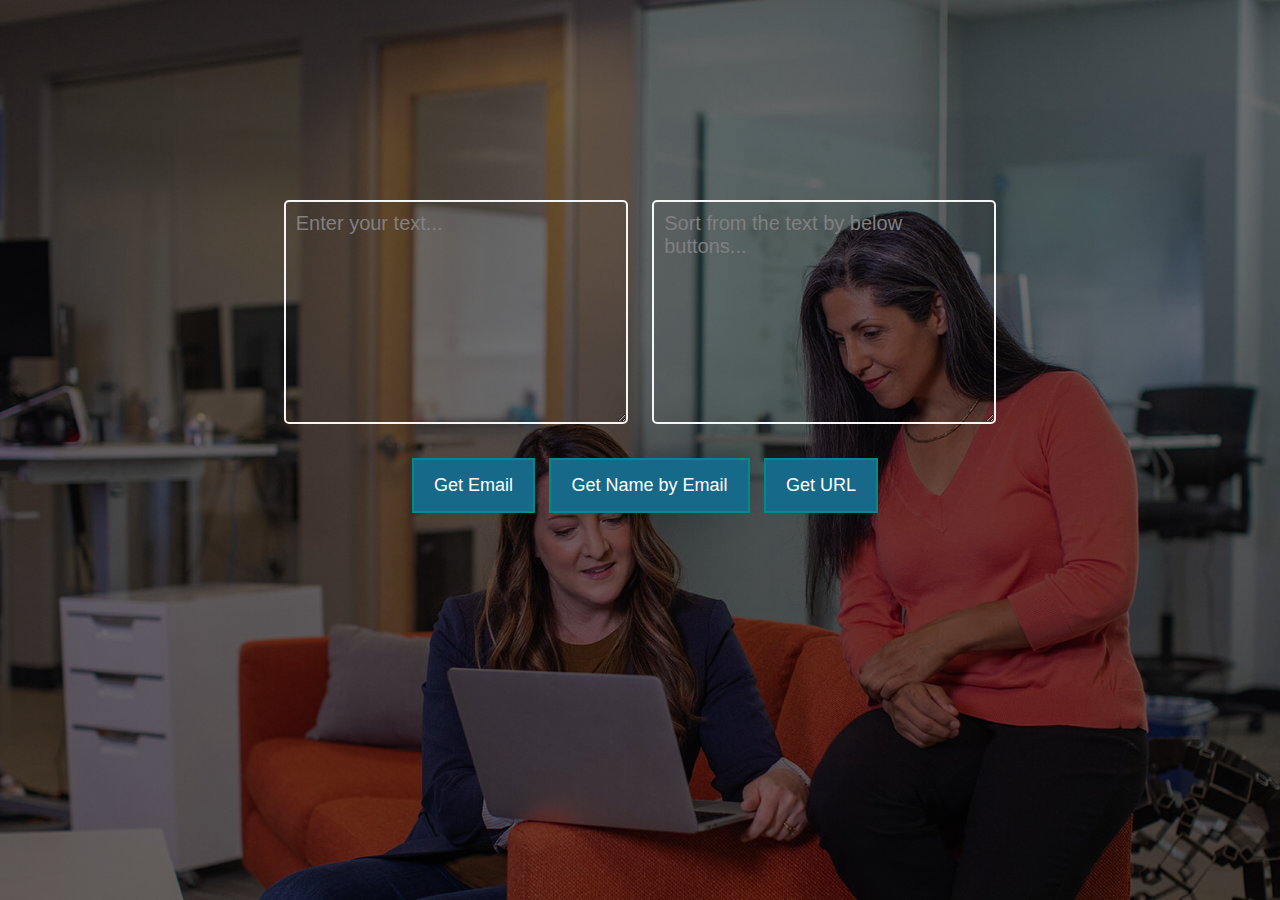
==== javascript/Jstask-1/index.html @ 711457c1 "Add files via upload" ====
<!DOCTYPE html>
<head>
    <title>content sort</title>
    <link rel="stylesheet" href="./style.css">
</head>
<body>
    <div class="container">
        <div class="column">
            <textarea placeholder="Enter your text..." id="text" cols="30" rows="10"></textarea>
            <textarea placeholder="Sort from the text by below buttons..." id="answer" cols="30" rows="10"></textarea><br>
            <button onclick="getMail()">Get Email</button>
            <button onclick="getname()">Get Name by Email</button>
            <button onclick="geturl()">Get URL</button>
        </div>
    </div>   
</body>
</html>

<script>
    
    function getMail(){
        var textletter = document.getElementById('text').value
        var textmail=[];
        textletter = textletter.split(' ');

        for (let i = 0; i < textletter.length; i++) {
            if(textmail.indexOf(textletter[i])==-1){
                var emails=/^\w+([\.-]?\w+)*@\w+([\.-]?\w+)*(\.\w{2,3})+$/;
                if(textletter[i].match(emails)){
                    textmail.push(textletter[i]);
                }
            }
        }
        document.getElementById('answer').value = Array.from(textmail).join('\n');
        console.log('textemail',textmail);
    }


    
    function getname(){
        var textletter = document.getElementById('text').value;
        var textname = [];
        textletter = textletter.split(' ');

        for(let i = 0; i < textletter.length; i++){
            var emails = /^\w+([\.-]?\w+)*@\w+([\.-]?\w+)*(\.\w{2,3})+$/;
            if(textletter[i].match(emails)){
                var splitname = textletter[i].split('@');
                var name = splitname[0];
                if(name.length >= 16){
                    name = name.substring(0, 16) + '...';
                }
                if(textname.indexOf(name) == -1) { 
                    textname.push(name); 
                }
            }
        }
        document.getElementById('answer').value = textname.join('\n');
        console.log('textname', textname);
    }


    
    function geturl(){
        var textletter = document.getElementById('text').value;
        var texturls = [];
        textletter = textletter.split(' ');

        for (let i = 0; i < textletter.length; i++) {
            if(texturls.indexOf(textletter[i])==-1){
                var urls=/^(https?|ftp):\/\/[^\s/$.?#].[^\s]*$/;
                if(textletter[i].match(urls)){
                    texturls.push(textletter[i]);
                }
            }
        }
        document.getElementById('answer').value = Array.from(texturls).join('\n');
        console.log('texturls',texturls);
    } 


</script>
---- javascript/Jstask-1/style.css ----
*{
    margin: 0%;
    padding: 0%;
    font-family: sans-serif;
}
.container{
    background:linear-gradient(rgb(1 1 2 / 57%), rgb(1 1 2 / 57%)), url(./img/hero-bg.jpg);
    background-position: center;
    background-size: cover;
    background-repeat: no-repeat;
    width: 100%;
    height: 100vh; 
}
.container .column{
    padding: 190px 0px;
    text-align: center;
}
textarea{
    margin: 10px;
    height: 200px;
    width: 25%;
    border-radius: 5px;
    border: 2px solid whitesmoke;
    padding: 10px;
    font-size: 20px;
    outline: none;
    color: white;
    background-color:transparent;
}
textarea::placeholder{
    color: gray;
}
button{
    margin-top: 20px;
    margin-left: 10px;
    padding: 15px 20px;
    border: 2px solid darkcyan;
    color: white;
    background-color: rgb(23, 105, 138);
    font-size: large;
}
button:hover{
    background-color: rgb(31, 135, 176);
}
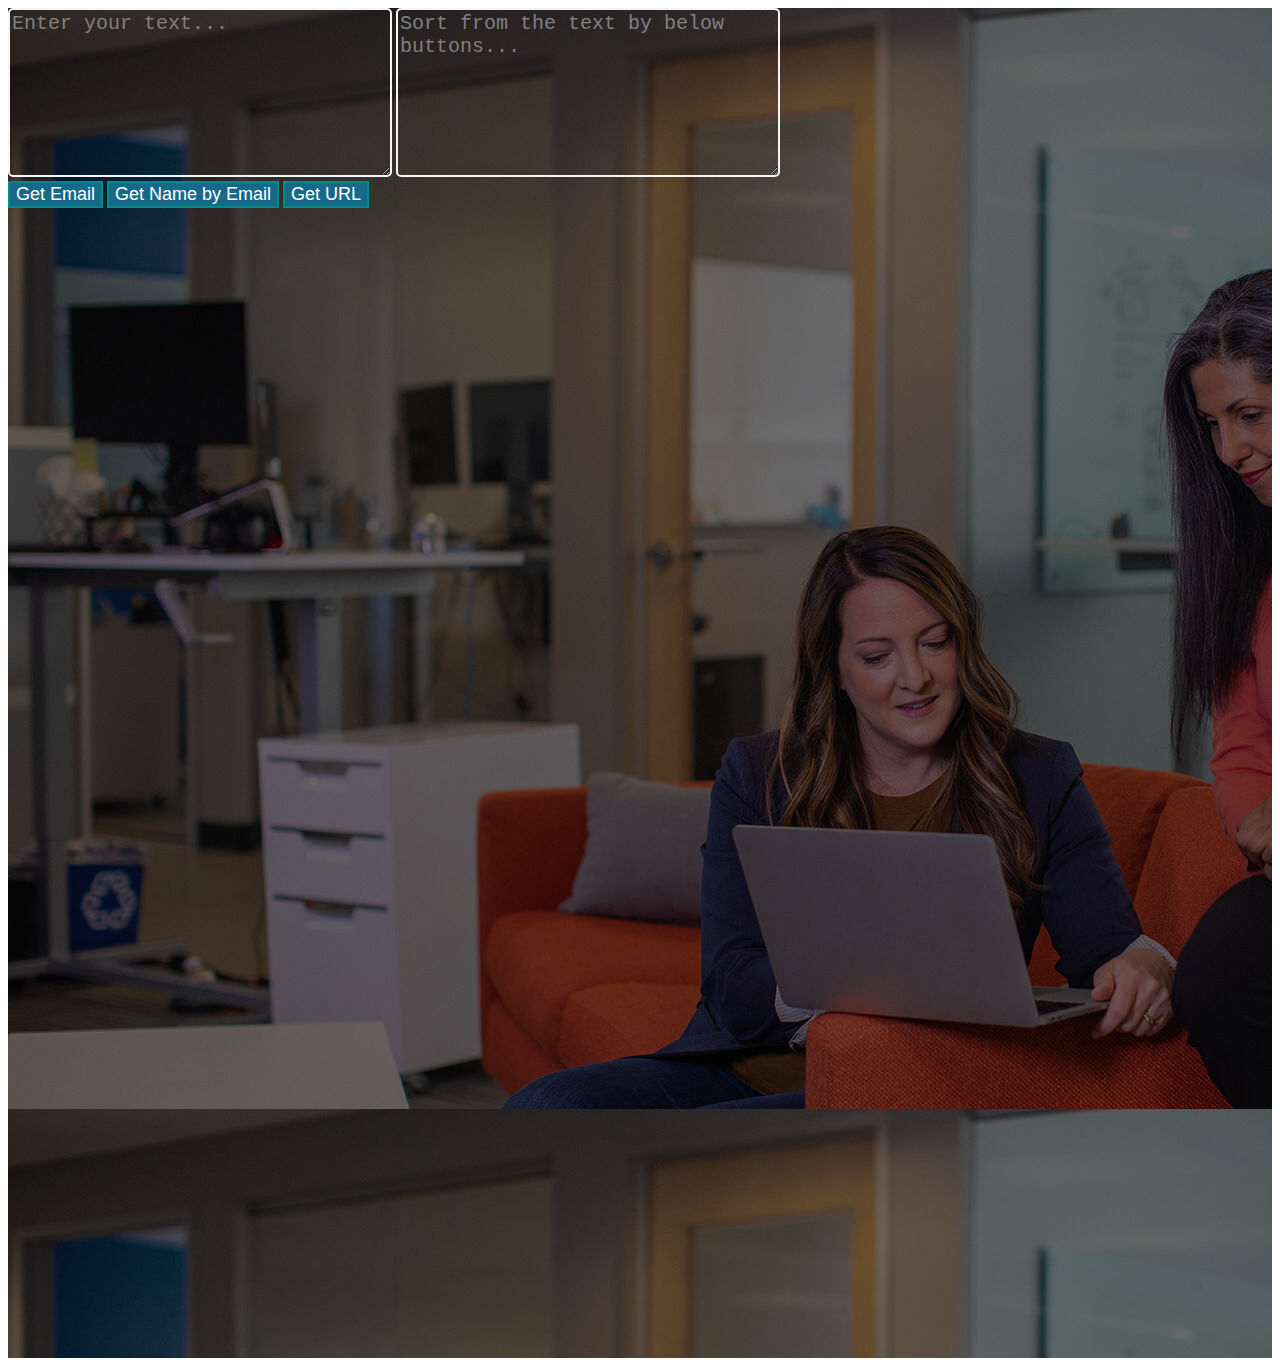
==== commit d24e1f98: "Update index.html" ====
--- a/javascript/Jstask-1/index.html
+++ b/javascript/Jstask-1/index.html
@@ -1,27 +1,57 @@
-<!DOCTYPE html>
-<head>
-    <title>content sort</title>
+<!doctype html>
+<html lang="en">
+  <head>
+    <!-- Required meta tags -->
+    <meta charset="utf-8">
+    <meta name="viewport" content="width=device-width, initial-scale=1">
+
+    <!-- Bootstrap CSS -->
+    <link href="../../bootstrap/assets-5/bootstrap-5.0.2-dist/css/bootstrap.min.css" rel="stylesheet">
     <link rel="stylesheet" href="./style.css">
-</head>
-<body>
-    <div class="container">
-        <div class="column">
-            <textarea placeholder="Enter your text..." id="text" cols="30" rows="10"></textarea>
-            <textarea placeholder="Sort from the text by below buttons..." id="answer" cols="30" rows="10"></textarea><br>
-            <button onclick="getMail()">Get Email</button>
-            <button onclick="getname()">Get Name by Email</button>
-            <button onclick="geturl()">Get URL</button>
+
+    <title>filter</title>
+  </head>
+  <body>
+    <section id="formtext" >
+        <div class="container">
+            <div class="row">
+                <div class="col-12 p-4 d-flex flex-column justify-content-center align-items-center">
+                        <div class="d-flex flex-column mb-lg-3 mb-0 col-lg-6 col-12">
+                            <textarea placeholder="Enter your text..." id="text" cols="30" rows="7" class="p-lg-3 p-2 mb-3"></textarea>
+                            <textarea placeholder="Sort from the text by below buttons..." id="answer" cols="30" rows="7" class="p-lg-3 p-2"></textarea><br>
+                        </div>
+                        <div class="d-flex flex-lg-row flex-column gap-lg-4 gap-2 mb-5">
+                            <button onclick="getMailidFetchformThegiventext()" class="p-2 border-0 fs-6">Get Email</button>
+                            <button onclick="getNamefromTheMail()" class="p-2 border-0 fs-6">Get Name by Email</button>
+                            <button onclick="getUrlfromTheText()" class="p-2 border-0 fs-6">Get URL</button>
+                        </div>
+                </div>
+            </div>
         </div>
-    </div>   
-</body>
+    </section>
+   
+
+    <!-- Optional JavaScript; choose one of the two! -->
+
+    <!-- Option 1: Bootstrap Bundle with Popper -->
+    <script src="../../bootstrap/assets-5/bootstrap-5.0.2-dist/js/bootstrap.min.js"></script>
+
+    <!-- Option 2: Separate Popper and Bootstrap JS -->
+    <!--
+    <script src="https://cdn.jsdelivr.net/npm/@popperjs/core@2.10.2/dist/umd/popper.min.js" integrity="sha384-7+zCNj/IqJ95wo16oMtfsKbZ9ccEh31eOz1HGyDuCQ6wgnyJNSYdrPa03rtR1zdB" crossorigin="anonymous"></script>
+    <script src="https://cdn.jsdelivr.net/npm/bootstrap@5.1.3/dist/js/bootstrap.min.js" integrity="sha384-QJHtvGhmr9XOIpI6YVutG+2QOK9T+ZnN4kzFN1RtK3zEFEIsxhlmWl5/YESvpZ13" crossorigin="anonymous"></script>
+    -->
+  </body>
 </html>
 
 <script>
-    
-    function getMail(){
+       
+    function getMailidFetchformThegiventext(){
         var textletter = document.getElementById('text').value
         var textmail=[];
         textletter = textletter.split(' ');
+
+       
 
         for (let i = 0; i < textletter.length; i++) {
             if(textmail.indexOf(textletter[i])==-1){
@@ -31,13 +61,22 @@
                 }
             }
         }
-        document.getElementById('answer').value = Array.from(textmail).join('\n');
-        console.log('textemail',textmail);
+        var text = document.getElementById('text').value.trim();
+        if (text === "") {
+            document.getElementById('answer').value='Please enter some text.'
+        }
+        else{
+            if (textmail.length > 0) {
+                document.getElementById('answer').value = Array.from(textmail).join('\n');
+            }
+            else{
+                document.getElementById('answer').value ="NO email-type are present in the given text"
+            }   
+        }
+        console.log('textemail', textmail);
     }
 
-
-    
-    function getname(){
+    function getNamefromTheMail(){
         var textletter = document.getElementById('text').value;
         var textname = [];
         textletter = textletter.split(' ');
@@ -55,13 +94,23 @@
                 }
             }
         }
-        document.getElementById('answer').value = textname.join('\n');
+        var text = document.getElementById('text').value.trim();
+        if (text === "") {
+            document.getElementById('answer').value='Please enter some text.'
+        }
+        else{
+            if (textname.length > 0) {
+                document.getElementById('answer').value = textname.join('\n');
+            }
+            else{
+                document.getElementById('answer').value ="NO mail are present in the given text to fetch your name"
+            }   
+        }
         console.log('textname', textname);
     }
 
 
-    
-    function geturl(){
+    function getUrlfromTheText(){
         var textletter = document.getElementById('text').value;
         var texturls = [];
         textletter = textletter.split(' ');
@@ -74,9 +123,20 @@
                 }
             }
         }
-        document.getElementById('answer').value = Array.from(texturls).join('\n');
+        var text = document.getElementById('text').value.trim();
+        if (text === "") {
+            document.getElementById('answer').value='Please enter some text.'
+        }
+        else{
+            if (texturls.length > 0) {
+                document.getElementById('answer').value = texturls.join('\n');
+            }
+            else{
+                document.getElementById('answer').value ="NO urls are present in the given text"
+            }   
+        }
+        // document.getElementById('answer').value = Array.from(texturls).join('\n');
         console.log('texturls',texturls);
     } 
-
-
-</script>+    
+</script>
--- a/javascript/Jstask-1/style.css
+++ b/javascript/Jstask-1/style.css
@@ -1,27 +1,13 @@
-*{
-    margin: 0%;
-    padding: 0%;
-    font-family: sans-serif;
-}
-.container{
-    background:linear-gradient(rgb(1 1 2 / 57%), rgb(1 1 2 / 57%)), url(./img/hero-bg.jpg);
-    background-position: center;
-    background-size: cover;
-    background-repeat: no-repeat;
-    width: 100%;
-    height: 100vh; 
-}
-.container .column{
-    padding: 190px 0px;
-    text-align: center;
+#formtext{
+    background-image: url(./img/hero-bg.jpg);
+     height: 150vh;
+      background-position: end;
+      background:linear-gradient(rgb(1 1 2 / 57%), rgb(1 1 2 / 57%)),url(../Jstask-1/img/hero-bg.jpg);
+
 }
 textarea{
-    margin: 10px;
-    height: 200px;
-    width: 25%;
     border-radius: 5px;
     border: 2px solid whitesmoke;
-    padding: 10px;
     font-size: 20px;
     outline: none;
     color: white;
@@ -31,9 +17,6 @@
     color: gray;
 }
 button{
-    margin-top: 20px;
-    margin-left: 10px;
-    padding: 15px 20px;
     border: 2px solid darkcyan;
     color: white;
     background-color: rgb(23, 105, 138);
